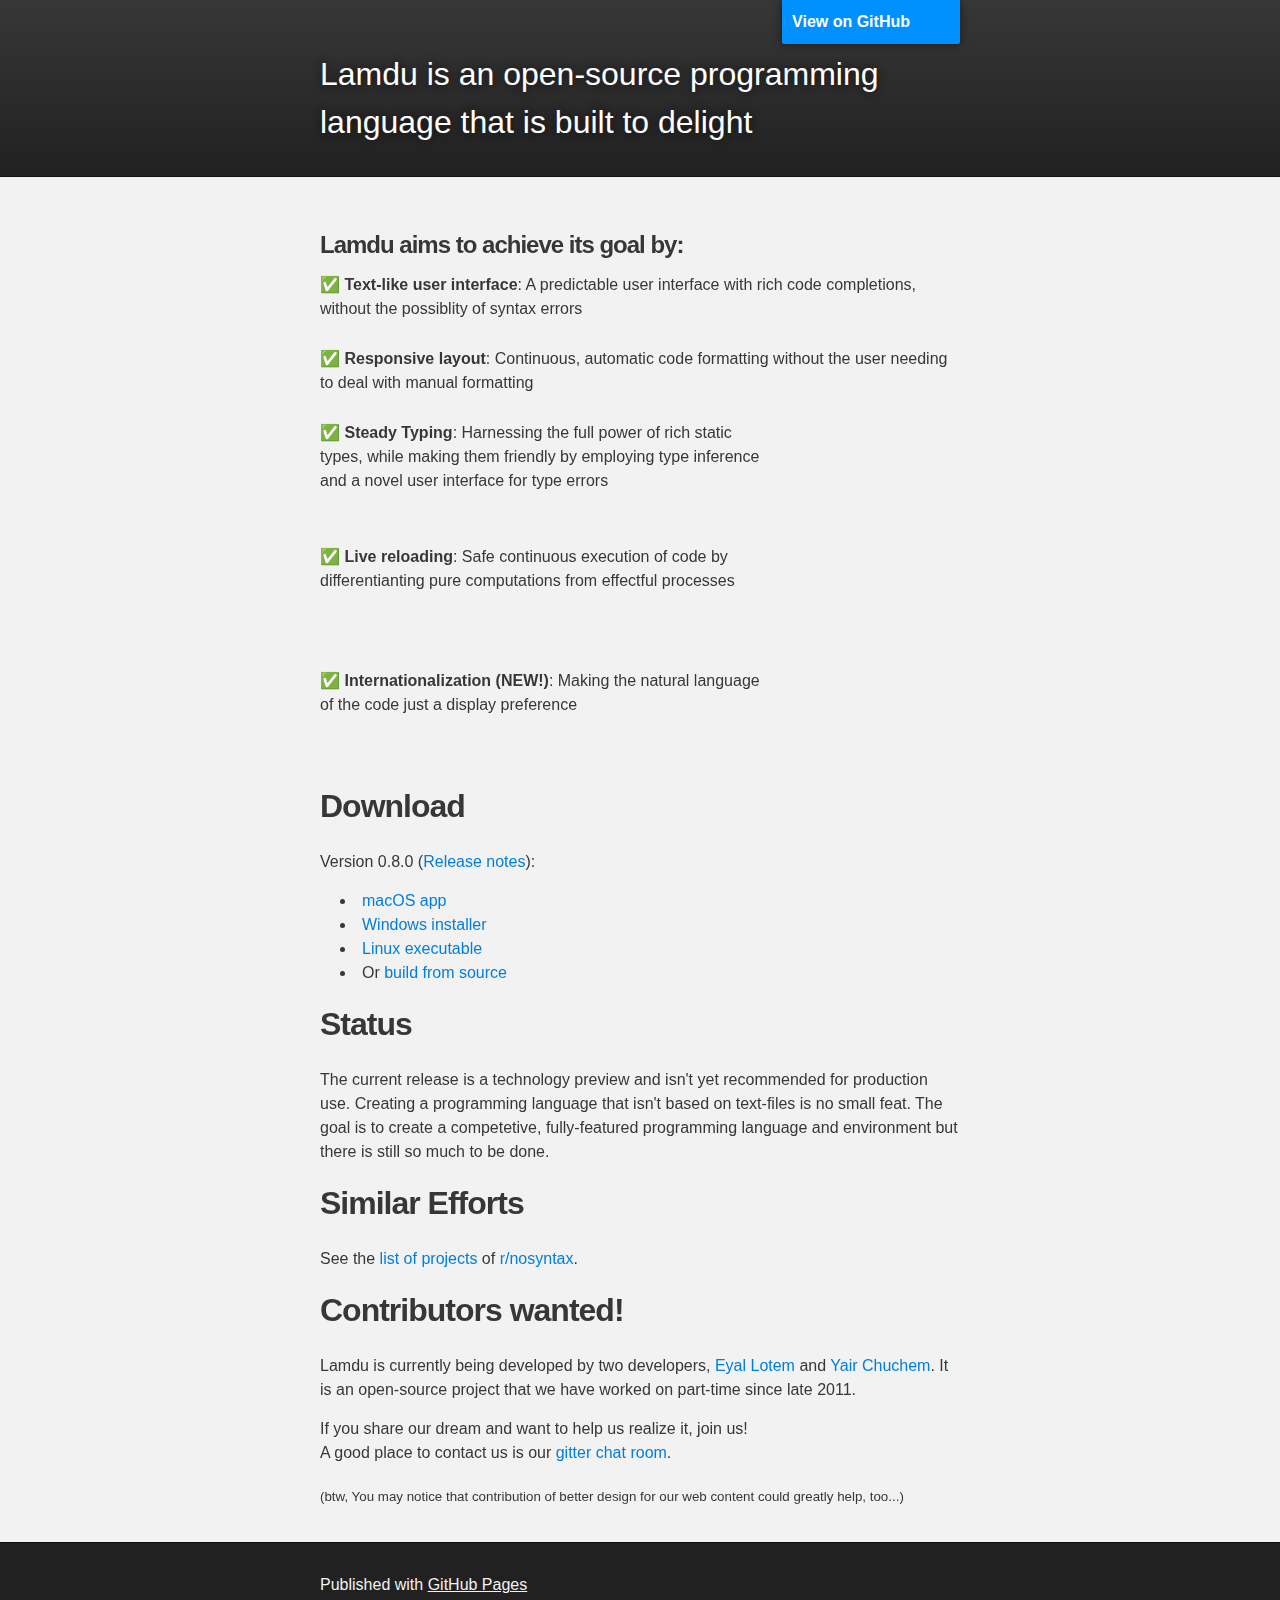
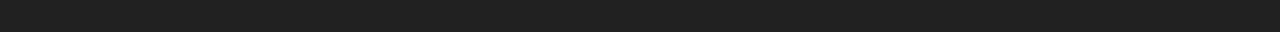
==== index.html @ 094e373c "Rabbit season!" ====
<!DOCTYPE html>
<html>

  <head>
    <meta charset='utf-8' />
    <meta http-equiv="X-UA-Compatible" content="chrome=1" />
    <meta name="description" content="Lamdu : Lamdu - towards the next generation IDE" />

    <link rel="stylesheet" type="text/css" media="screen" href="stylesheets/stylesheet.css">

    <title>Lamdu</title>
  </head>

  <body>

    <!-- HEADER -->
    <div id="header_wrap" class="outer">
      <header class="inner">
        <a id="forkme_banner" href="https://github.com/Peaker/lamdu">View on GitHub</a>

        <p id="project_title">Lamdu is an open-source programming language that is built to delight</p>
      </header>
    </div>

    <!-- MAIN CONTENT -->
    <div id="main_content_wrap" class="outer">
      <section id="main_content" class="inner">
        <h3>Lamdu aims to achieve its goal by:</h3>
        <p>
          ✅ <b>Text-like user interface</b>: A predictable user interface with rich code completions, without the possiblity of syntax errors
          <hr/>
        <p>
          ✅ <b>Responsive layout</b>: Continuous, automatic code formatting without the user needing to deal with manual formatting
          <hr/>
        <p>
          <iframe class="right-vid" width="176" height="99" src="https://www.youtube.com/embed/viF1bVTOO6k" frameborder="0" allow="accelerometer; clipboard-write; encrypted-media; gyroscope; picture-in-picture" allowfullscreen>
          </iframe>
          ✅ <b>Steady Typing</b>: Harnessing the full power of rich static types, while making them friendly by employing type inference and a novel user interface for type errors
          <hr/>
        <p>
          <iframe class="right-vid" width="176" height="99" src="https://www.youtube.com/embed/skhP6LcbRTs" frameborder="0" allow="accelerometer; clipboard-write; encrypted-media; gyroscope; picture-in-picture" allowfullscreen>
          </iframe>
          ✅ <b>Live reloading</b>: Safe continuous execution of code by differentianting pure computations from effectful processes
          <hr/>
        <p>
          <iframe class="right-vid" width="176" height="99" src="https://www.youtube.com/embed/xfF-ZL3xvxw" frameborder="0" allow="accelerometer; clipboard-write; encrypted-media; gyroscope; picture-in-picture" allowfullscreen>
          </iframe>
          ✅ <b>Internationalization (NEW!)</b>: Making the natural language of the code just a display preference

        <h2>Download</h2>

        <p>Version 0.8.0 (<a href="release-notes#v0.8.0">Release notes</a>):</p>
        <ul>
          <li>
            <a href="https://github.com/lamdu/lamdu/releases/download/v0.8.0/lamdu-0.8.0-macOS.zip">
              macOS app
            </a>
          </li>
          <li>
            <a href="https://github.com/lamdu/lamdu/releases/download/v0.8.0/lamdu-0.8.0-win-setup.exe">
              Windows installer
            </a>
          </li>
          <li>
            <a href="https://github.com/lamdu/lamdu/releases/download/v0.8.0/lamdu-0.8.0-linux.tgz">
              Linux executable
            </a>
          </li>
          <li>
            Or <a href="https://github.com/lamdu/lamdu/blob/master/doc/Build.md">build from source</a>
          </li>
        </ul>

        <h2>Status</h2>
        <p>
          The current release is a technology preview and isn't yet recommended for production use.
          Creating a programming language that isn't based on text-files is no small feat.
          The goal is to create a competetive, fully-featured programming language and environment but there is still so much to be done.
        </p>

        <h2><a name="similar-efforts" class="anchor" href="#similar-efforts"><span class="octicon octicon-link"></span></a>Similar Efforts</h2>
        <p>See the <a href="https://www.reddit.com/r/nosyntax/wiki/projects">list of projects</a> of <a href="https://www.reddit.com/r/nosyntax/">r/nosyntax</a>.</p>

        <h2>Contributors wanted!</h2>
        <p>
          Lamdu is currently being developed by two developers, <a href="https://github.com/Peaker">Eyal Lotem</a> and <a href="https://github.com/yairchu">Yair Chuchem</a>.
          It is an open-source project that we have worked on part-time since late 2011.
        <p>
          If you share our dream and want to help us realize it, join us!<br>
          A good place to contact us is our <a href="https://gitter.im/lamdu/lamdu">gitter chat room</a>.
        <p><sub>
          (btw, You may notice that contribution of better design for our web content could greatly help, too...)
    </div>

    <!-- FOOTER  -->
    <div id="footer_wrap" class="outer">
      <footer class="inner">
        <p>Published with <a href="http://pages.github.com">GitHub Pages</a></p>
      </footer>
    </div>

    <script type="text/javascript">
      var gaJsHost = (("https:" == document.location.protocol) ? "https://ssl." : "http://www.");
      document.write(unescape("%3Cscript src='" + gaJsHost + "google-analytics.com/ga.js' type='text/javascript'%3E%3C/script%3E"));
    </script>
    <script type="text/javascript">
      try {
      var pageTracker = _gat._getTracker("Lamdu");
      pageTracker._trackPageview();
      } catch(err) {}
    </script>


  </body>
</html>
---- stylesheets/stylesheet.css ----
/*******************************************************************************
Slate Theme for GitHub Pages
by Jason Costello, @jsncostello
*******************************************************************************/

@import url(pygment_trac.css);

/*******************************************************************************
MeyerWeb Reset
*******************************************************************************/

html, body, div, span, applet, object, iframe,
h1, h2, h3, h4, h5, h6, p, blockquote, pre,
a, abbr, acronym, address, big, cite, code,
del, dfn, em, img, ins, kbd, q, s, samp,
small, strike, strong, sup, tt, var,
u, i, center,
dl, dt, dd, ol, ul, li,
fieldset, form, label, legend,
table, caption, tbody, tfoot, thead, tr, th, td,
article, aside, canvas, details, embed,
figure, figcaption, footer, header, hgroup,
menu, nav, output, ruby, section, summary,
time, mark, audio, video {
  margin: 0;
  padding: 0;
  border: 0;
  font: inherit;
  vertical-align: baseline;
}

.right-vid {
  clear: both;
  float: right;
  margin-left: 7px;
  margin-top: 7px;
  margin-bottom: 7px;
}

/* HTML5 display-role reset for older browsers */
article, aside, details, figcaption, figure,
footer, header, hgroup, menu, nav, section {
  display: block;
}

ol, ul {
  list-style: none;
}

blockquote, q {
}

table {
  border-collapse: collapse;
  border-spacing: 0;
}

/*******************************************************************************
Theme Styles
*******************************************************************************/

body {
  box-sizing: border-box;
  color:#373737;
  background: #212121;
  font-size: 16px;
  font-family: 'Myriad Pro', Calibri, Helvetica, Arial, sans-serif;
  line-height: 1.5;
  -webkit-font-smoothing: antialiased;
}

h1, h2, h3, h4, h5, h6 {
  margin: 10px 0;
  font-weight: 700;
  font-family: 'Lucida Grande', 'Calibri', Helvetica, Arial, sans-serif;
  letter-spacing: -1px;
  clear: both;
}

hr {
  clear: both;
}

h1 {
  font-size: 36px;
  font-weight: 700;
}

h2 {
  padding-bottom: 10px;
  font-size: 32px;
  background: url('../images/bg_hr.png') repeat-x bottom;
}

h3 {
  font-size: 24px;
}

h4 {
  font-size: 21px;
}

h5 {
  font-size: 18px;
}

h6 {
  font-size: 16px;
}

p {
  margin: 10px 0 15px 0;
}

footer p {
  color: #f2f2f2;
}

a {
  text-decoration: none;
  color: #007edf;
  text-shadow: none;

  transition: color 0.5s ease;
  transition: text-shadow 0.5s ease;
  -webkit-transition: color 0.5s ease;
  -webkit-transition: text-shadow 0.5s ease;
  -moz-transition: color 0.5s ease;
  -moz-transition: text-shadow 0.5s ease;
  -o-transition: color 0.5s ease;
  -o-transition: text-shadow 0.5s ease;
  -ms-transition: color 0.5s ease;
  -ms-transition: text-shadow 0.5s ease;
}

a:hover, a:focus {text-decoration: underline;}

footer a {
  color: #F2F2F2;
  text-decoration: underline;
}

em {
  font-style: italic;
}

strong {
  font-weight: bold;
}

img {
  position: relative;
  margin: 0 auto;
  max-width: 739px;
  padding: 5px;
  margin: 10px 0 10px 0;
  border: 1px solid #ebebeb;

  box-shadow: 0 0 5px #ebebeb;
  -webkit-box-shadow: 0 0 5px #ebebeb;
  -moz-box-shadow: 0 0 5px #ebebeb;
  -o-box-shadow: 0 0 5px #ebebeb;
  -ms-box-shadow: 0 0 5px #ebebeb;
}

pre, code {
  width: 100%;
  color: #222;
  background-color: #fff;

  font-family: Monaco, "Bitstream Vera Sans Mono", "Lucida Console", Terminal, monospace;
  font-size: 14px;

  border-radius: 2px;
  -moz-border-radius: 2px;
  -webkit-border-radius: 2px;



}

pre {
  width: 100%;
  padding: 10px;
  box-shadow: 0 0 10px rgba(0,0,0,.1);
  overflow: auto;
}

code {
  padding: 3px;
  margin: 0 3px;
  box-shadow: 0 0 10px rgba(0,0,0,.1);
}

pre code {
  display: block;
  box-shadow: none;
}

blockquote {
  color: #666;
  margin-bottom: 20px;
  padding: 0 0 0 20px;
  border-left: 3px solid #bbb;
}

ul, ol, dl {
  margin-bottom: 15px
}

ul li {
  list-style: inside;
  padding-left: 20px;
}

ol li {
  list-style: decimal inside;
  padding-left: 20px;
}

dl dt {
  font-weight: bold;
}

dl dd {
  padding-left: 20px;
  font-style: italic;
}

dl p {
  padding-left: 20px;
  font-style: italic;
}

hr {
  height: 1px;
  margin-bottom: 5px;
  border: none;
  background: url('../images/bg_hr.png') repeat-x center;
}

table {
  border: 1px solid #373737;
  margin-bottom: 20px;
  text-align: left;
 }

th {
  font-family: 'Lucida Grande', 'Helvetica Neue', Helvetica, Arial, sans-serif;
  padding: 10px;
  background: #373737;
  color: #fff;
 }

td {
  padding: 10px;
  border: 1px solid #373737;
 }

form {
  background: #f2f2f2;
  padding: 20px;
}

/*******************************************************************************
Full-Width Styles
*******************************************************************************/

.outer {
  width: 100%;
}

.inner {
  position: relative;
  max-width: 640px;
  padding: 20px 10px;
  margin: 0 auto;
}

#forkme_banner {
  display: block;
  position: absolute;
  top:0;
  right: 10px;
  z-index: 10;
  padding: 10px 50px 10px 10px;
  color: #fff;
  background: url('../images/blacktocat.png') #0090ff no-repeat 95% 50%;
  font-weight: 700;
  box-shadow: 0 0 10px rgba(0,0,0,.5);
  border-bottom-left-radius: 2px;
  border-bottom-right-radius: 2px;
}

#header_wrap {
  background: #212121;
  background: -moz-linear-gradient(top, #373737, #212121);
  background: -webkit-linear-gradient(top, #373737, #212121);
  background: -ms-linear-gradient(top, #373737, #212121);
  background: -o-linear-gradient(top, #373737, #212121);
  background: linear-gradient(top, #373737, #212121);
  color: #fff;
}

#header_wrap .inner {
  padding: 50px 10px 30px 10px;
}

#project_title {
  margin: 0;
  font-size: 32px;
  font-weight: 350;
  text-shadow: #111 0px 0px 10px;
}

#project_tagline {
  font-size: 24px;
  font-weight: 300;
  background: none;
  text-shadow: #111 0px 0px 10px;
}

#downloads {
  position: absolute;
  width: 210px;
  z-index: 10;
  bottom: -40px;
  right: 0;
  height: 70px;
  background: url('../images/icon_download.png') no-repeat 0% 90%;
}

#main_content_wrap {
  background: #f2f2f2;
  border-top: 1px solid #111;
  border-bottom: 1px solid #111;
}

#main_content {
  padding-top: 40px;
}

#footer_wrap {
  background: #212121;
}



/*******************************************************************************
Small Device Styles
*******************************************************************************/

@media screen and (max-width: 480px) {
  body {
    font-size:14px;
  }

  #downloads {
    display: none;
  }

  .inner {
    min-width: 320px;
    max-width: 480px;
  }

  #project_title {
  font-size: 32px;
  }

  h1 {
    font-size: 28px;
  }

  h2 {
    font-size: 24px;
  }

  h3 {
    font-size: 21px;
  }

  h4 {
    font-size: 18px;
  }

  h5 {
    font-size: 14px;
  }

  h6 {
    font-size: 12px;
  }

  code, pre {
    min-width: 320px;
    max-width: 480px;
    font-size: 11px;
  }

}
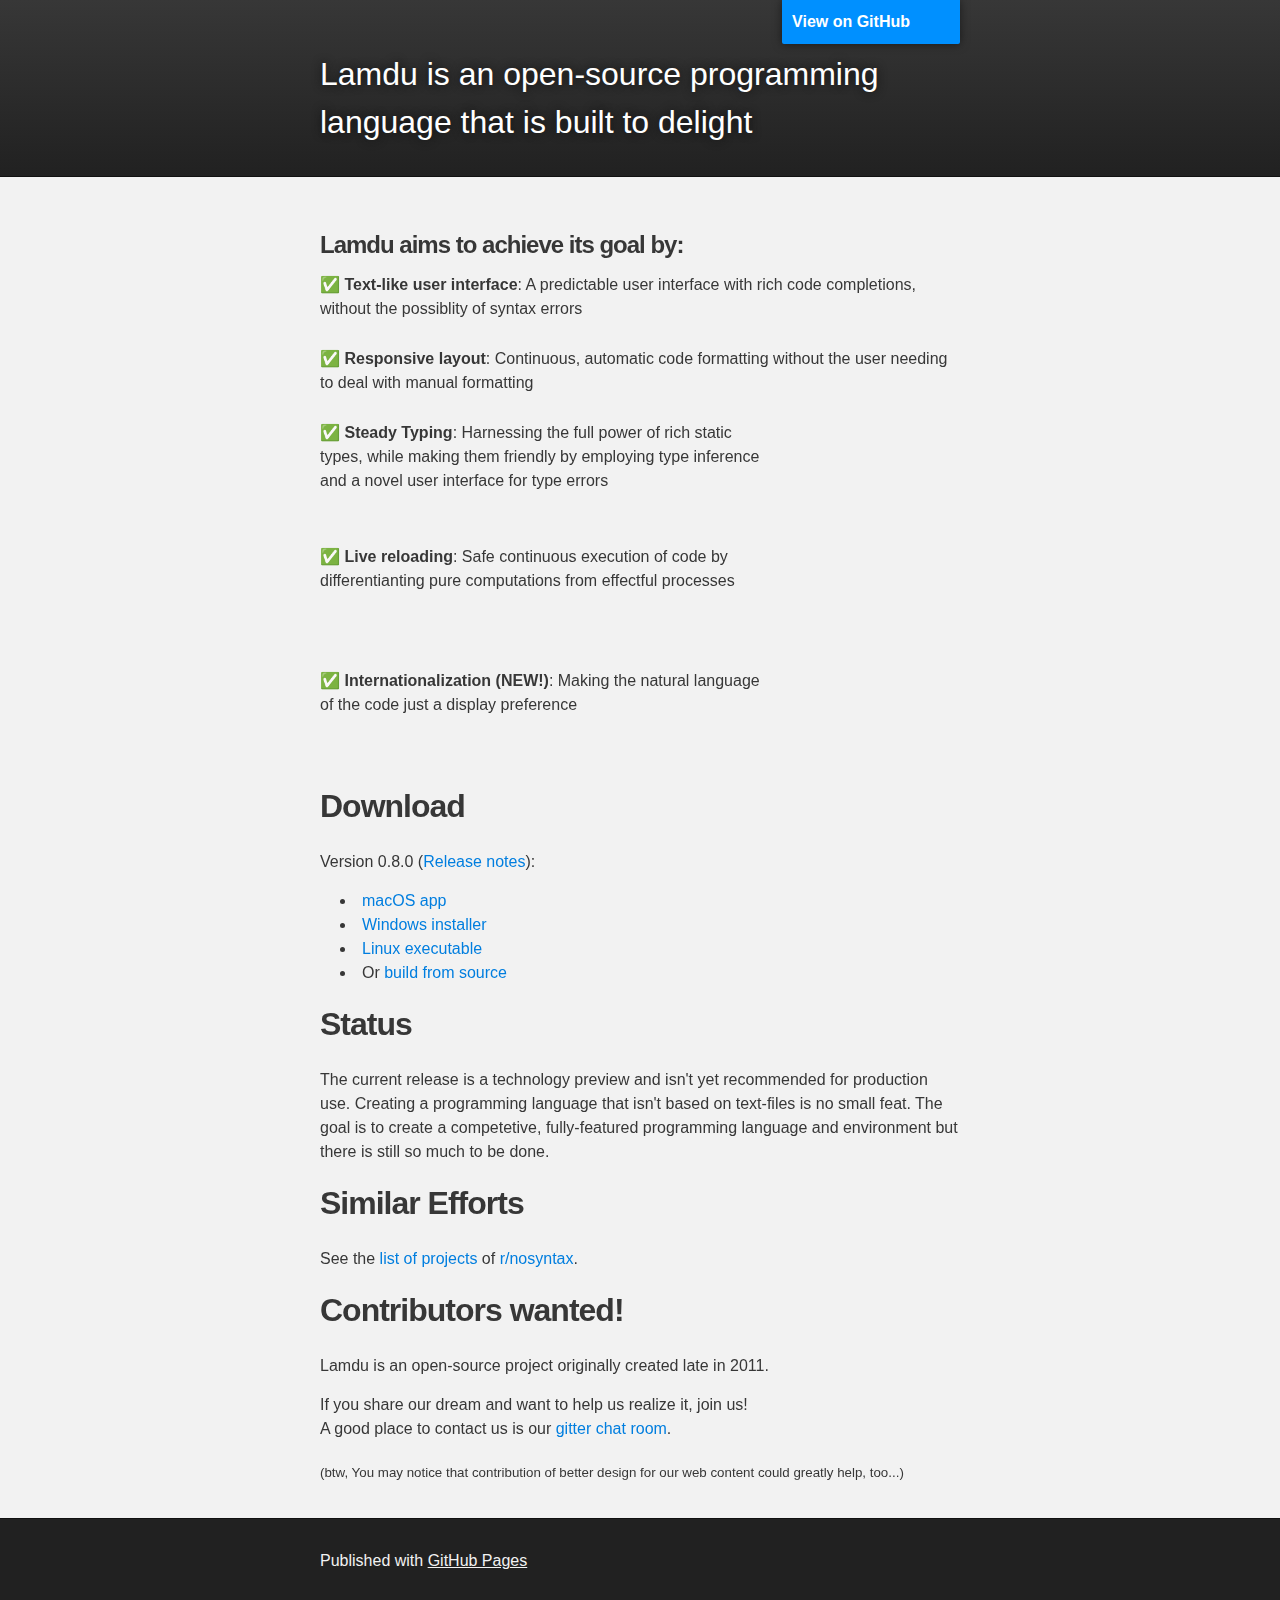
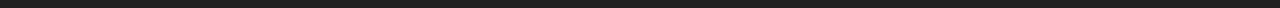
==== commit dd8f6c48: "Narrow explanation about developers" ====
--- a/index.html
+++ b/index.html
@@ -83,8 +83,7 @@
 
         <h2>Contributors wanted!</h2>
         <p>
-          Lamdu is currently being developed by two developers, <a href="https://github.com/Peaker">Eyal Lotem</a> and <a href="https://github.com/yairchu">Yair Chuchem</a>.
-          It is an open-source project that we have worked on part-time since late 2011.
+          Lamdu is an open-source project originally created late in 2011.
         <p>
           If you share our dream and want to help us realize it, join us!<br>
           A good place to contact us is our <a href="https://gitter.im/lamdu/lamdu">gitter chat room</a>.
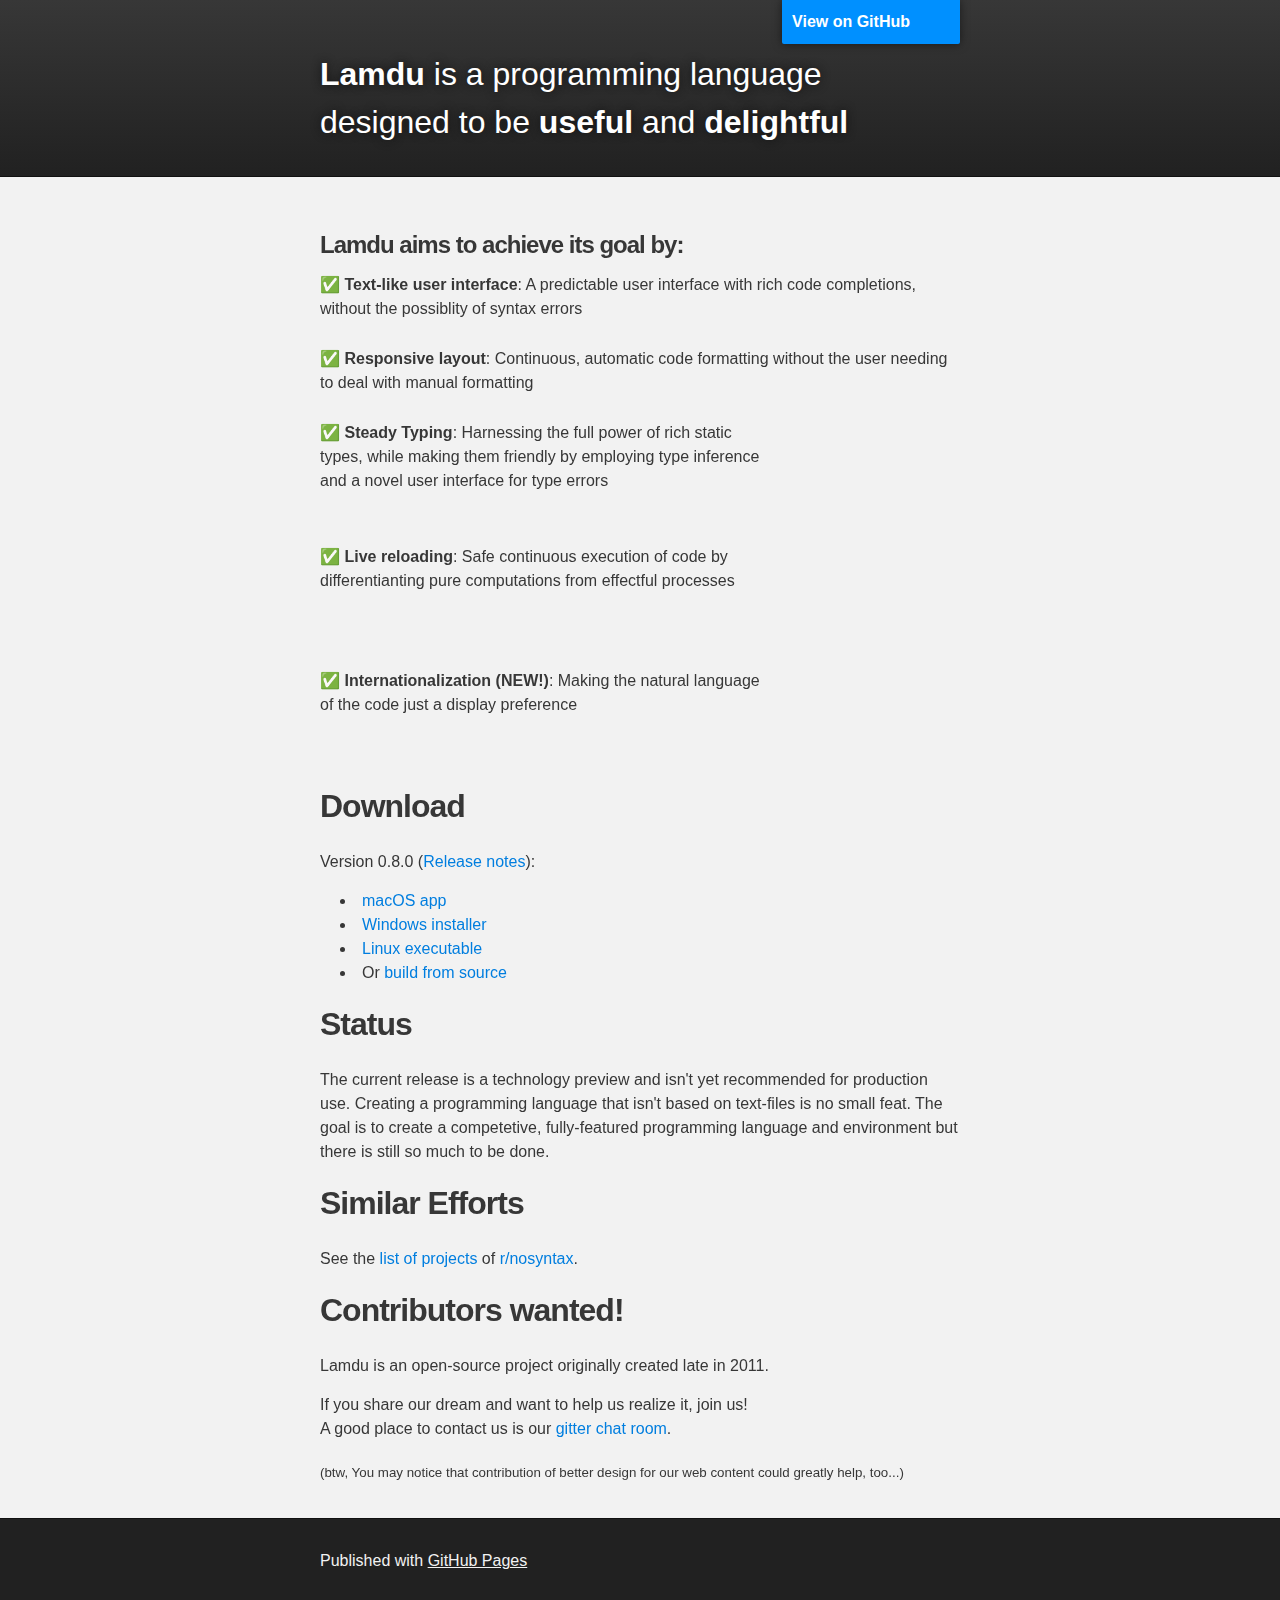
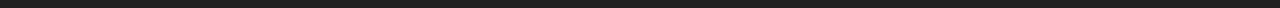
==== commit 6f4d59b0: "Alternative title" ====
--- a/index.html
+++ b/index.html
@@ -18,7 +18,7 @@
       <header class="inner">
         <a id="forkme_banner" href="https://github.com/Peaker/lamdu">View on GitHub</a>
 
-        <p id="project_title">Lamdu is an open-source programming language that is built to delight</p>
+        <p id="project_title"><b>Lamdu</b> is a programming language designed to be <b>useful</b> and <b>delightful</b></p>
       </header>
     </div>
 
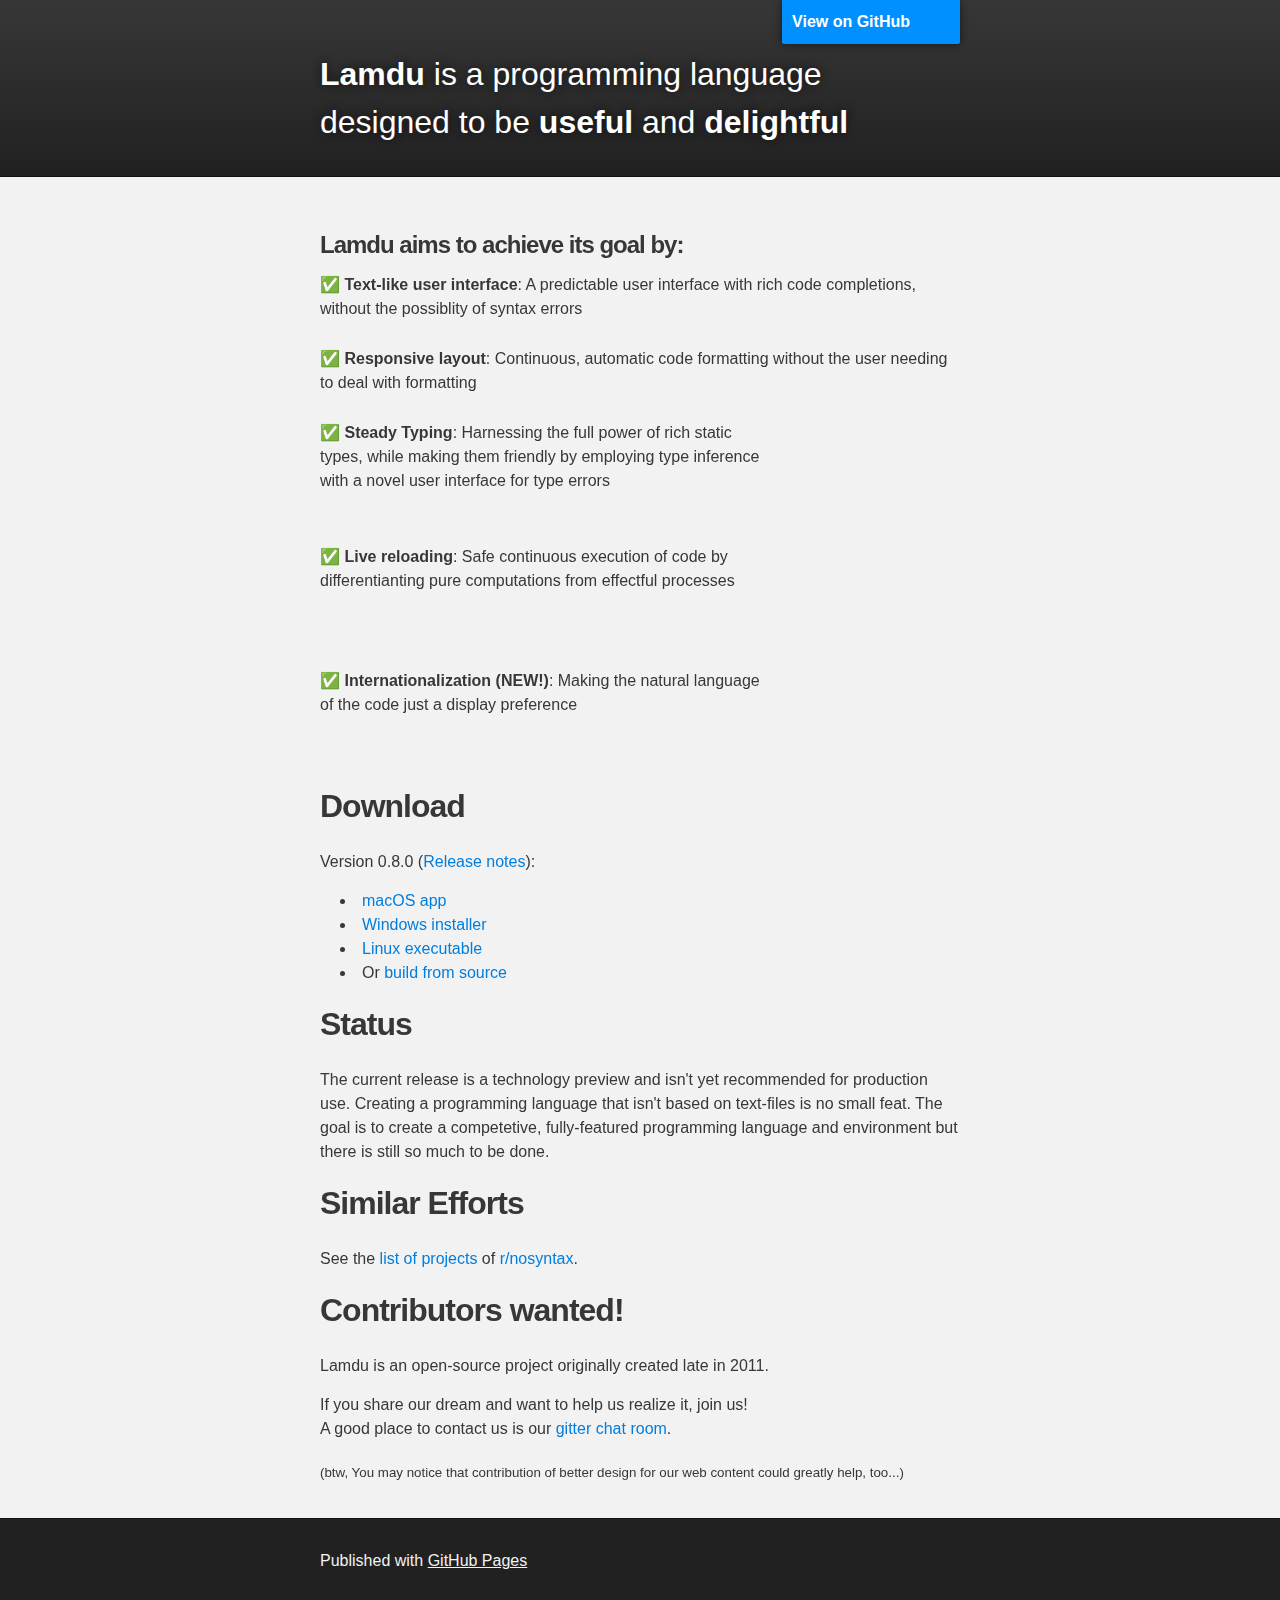
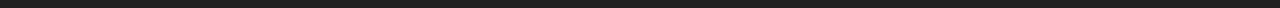
==== commit b251d3d8: "Minor wording changes" ====
--- a/index.html
+++ b/index.html
@@ -30,12 +30,12 @@
           ✅ <b>Text-like user interface</b>: A predictable user interface with rich code completions, without the possiblity of syntax errors
           <hr/>
         <p>
-          ✅ <b>Responsive layout</b>: Continuous, automatic code formatting without the user needing to deal with manual formatting
+          ✅ <b>Responsive layout</b>: Continuous, automatic code formatting without the user needing to deal with formatting
           <hr/>
         <p>
           <iframe class="right-vid" width="176" height="99" src="https://www.youtube.com/embed/viF1bVTOO6k" frameborder="0" allow="accelerometer; clipboard-write; encrypted-media; gyroscope; picture-in-picture" allowfullscreen>
           </iframe>
-          ✅ <b>Steady Typing</b>: Harnessing the full power of rich static types, while making them friendly by employing type inference and a novel user interface for type errors
+          ✅ <b>Steady Typing</b>: Harnessing the full power of rich static types, while making them friendly by employing type inference with a novel user interface for type errors
           <hr/>
         <p>
           <iframe class="right-vid" width="176" height="99" src="https://www.youtube.com/embed/skhP6LcbRTs" frameborder="0" allow="accelerometer; clipboard-write; encrypted-media; gyroscope; picture-in-picture" allowfullscreen>
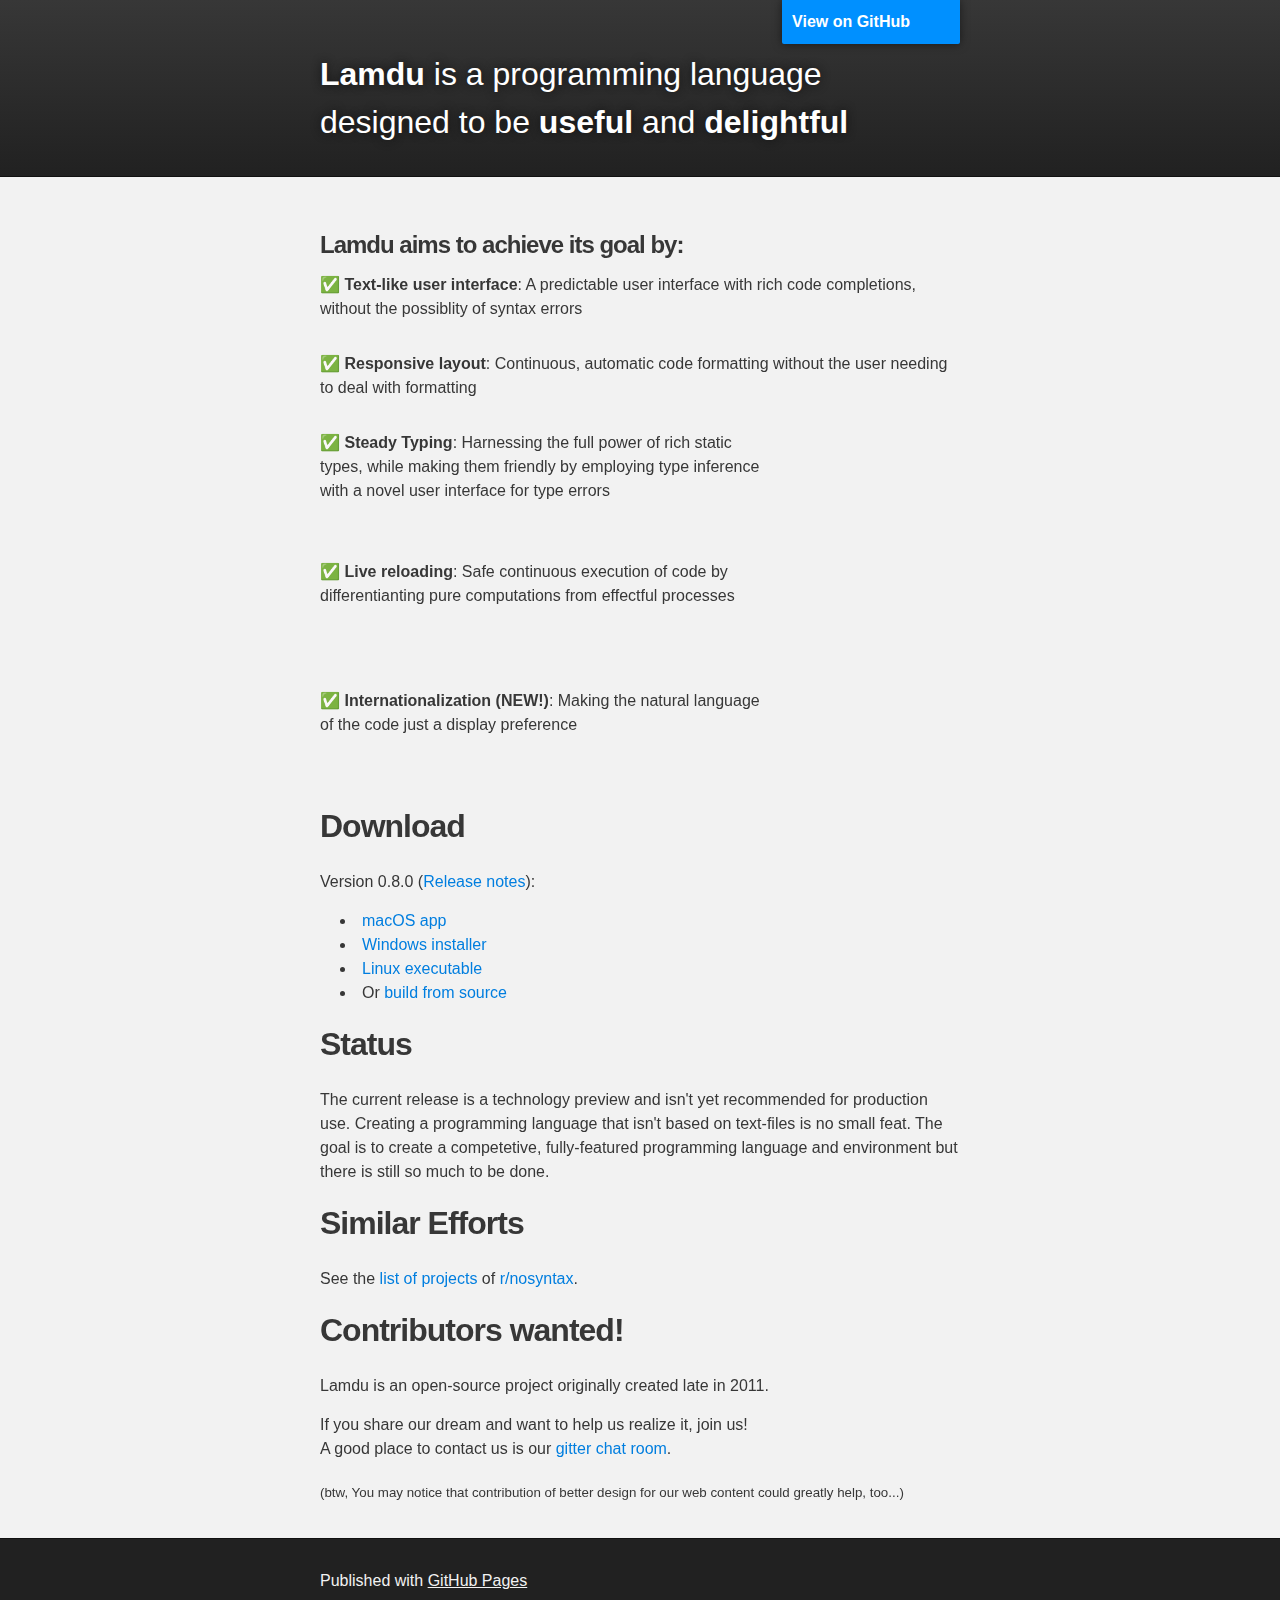
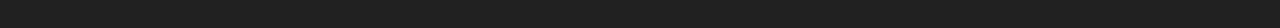
==== commit a1758dfa: "Oops fix download links" ====
--- a/index.html
+++ b/index.html
@@ -29,40 +29,44 @@
         <p>
           ✅ <b>Text-like user interface</b>: A predictable user interface with rich code completions, without the possiblity of syntax errors
           <hr/>
+        </p>
         <p>
           ✅ <b>Responsive layout</b>: Continuous, automatic code formatting without the user needing to deal with formatting
           <hr/>
+        </p>
         <p>
           <iframe class="right-vid" width="176" height="99" src="https://www.youtube.com/embed/viF1bVTOO6k" frameborder="0" allow="accelerometer; clipboard-write; encrypted-media; gyroscope; picture-in-picture" allowfullscreen>
           </iframe>
           ✅ <b>Steady Typing</b>: Harnessing the full power of rich static types, while making them friendly by employing type inference with a novel user interface for type errors
           <hr/>
+        </p>
         <p>
           <iframe class="right-vid" width="176" height="99" src="https://www.youtube.com/embed/skhP6LcbRTs" frameborder="0" allow="accelerometer; clipboard-write; encrypted-media; gyroscope; picture-in-picture" allowfullscreen>
           </iframe>
           ✅ <b>Live reloading</b>: Safe continuous execution of code by differentianting pure computations from effectful processes
           <hr/>
+        </p>
         <p>
-          <iframe class="right-vid" width="176" height="99" src="https://www.youtube.com/embed/xfF-ZL3xvxw" frameborder="0" allow="accelerometer; clipboard-write; encrypted-media; gyroscope; picture-in-picture" allowfullscreen>
+          <iframe class="right-vid" width="176" height="99" src="https://www.youtube.com/embed/2yGHk9XXOBE" frameborder="0" allow="accelerometer; clipboard-write; encrypted-media; gyroscope; picture-in-picture" allowfullscreen>
           </iframe>
           ✅ <b>Internationalization (NEW!)</b>: Making the natural language of the code just a display preference
-
+        </p>
         <h2>Download</h2>
 
         <p>Version 0.8.0 (<a href="release-notes#v0.8.0">Release notes</a>):</p>
         <ul>
           <li>
-            <a href="https://github.com/lamdu/lamdu/releases/download/v0.8.0/lamdu-0.8.0-macOS.zip">
+            <a href="https://github.com/lamdu/lamdu/releases/download/v0.8.0/lamdu-0.8-macos.zip">
               macOS app
             </a>
           </li>
           <li>
-            <a href="https://github.com/lamdu/lamdu/releases/download/v0.8.0/lamdu-0.8.0-win-setup.exe">
+            <a href="https://github.com/lamdu/lamdu/releases/download/v0.8.0/lamdu-0.8-win-setup.exe">
               Windows installer
             </a>
           </li>
           <li>
-            <a href="https://github.com/lamdu/lamdu/releases/download/v0.8.0/lamdu-0.8.0-linux.tgz">
+            <a href="https://github.com/lamdu/lamdu/releases/download/v0.8.0/lamdu-0.8-linux.tgz">
               Linux executable
             </a>
           </li>
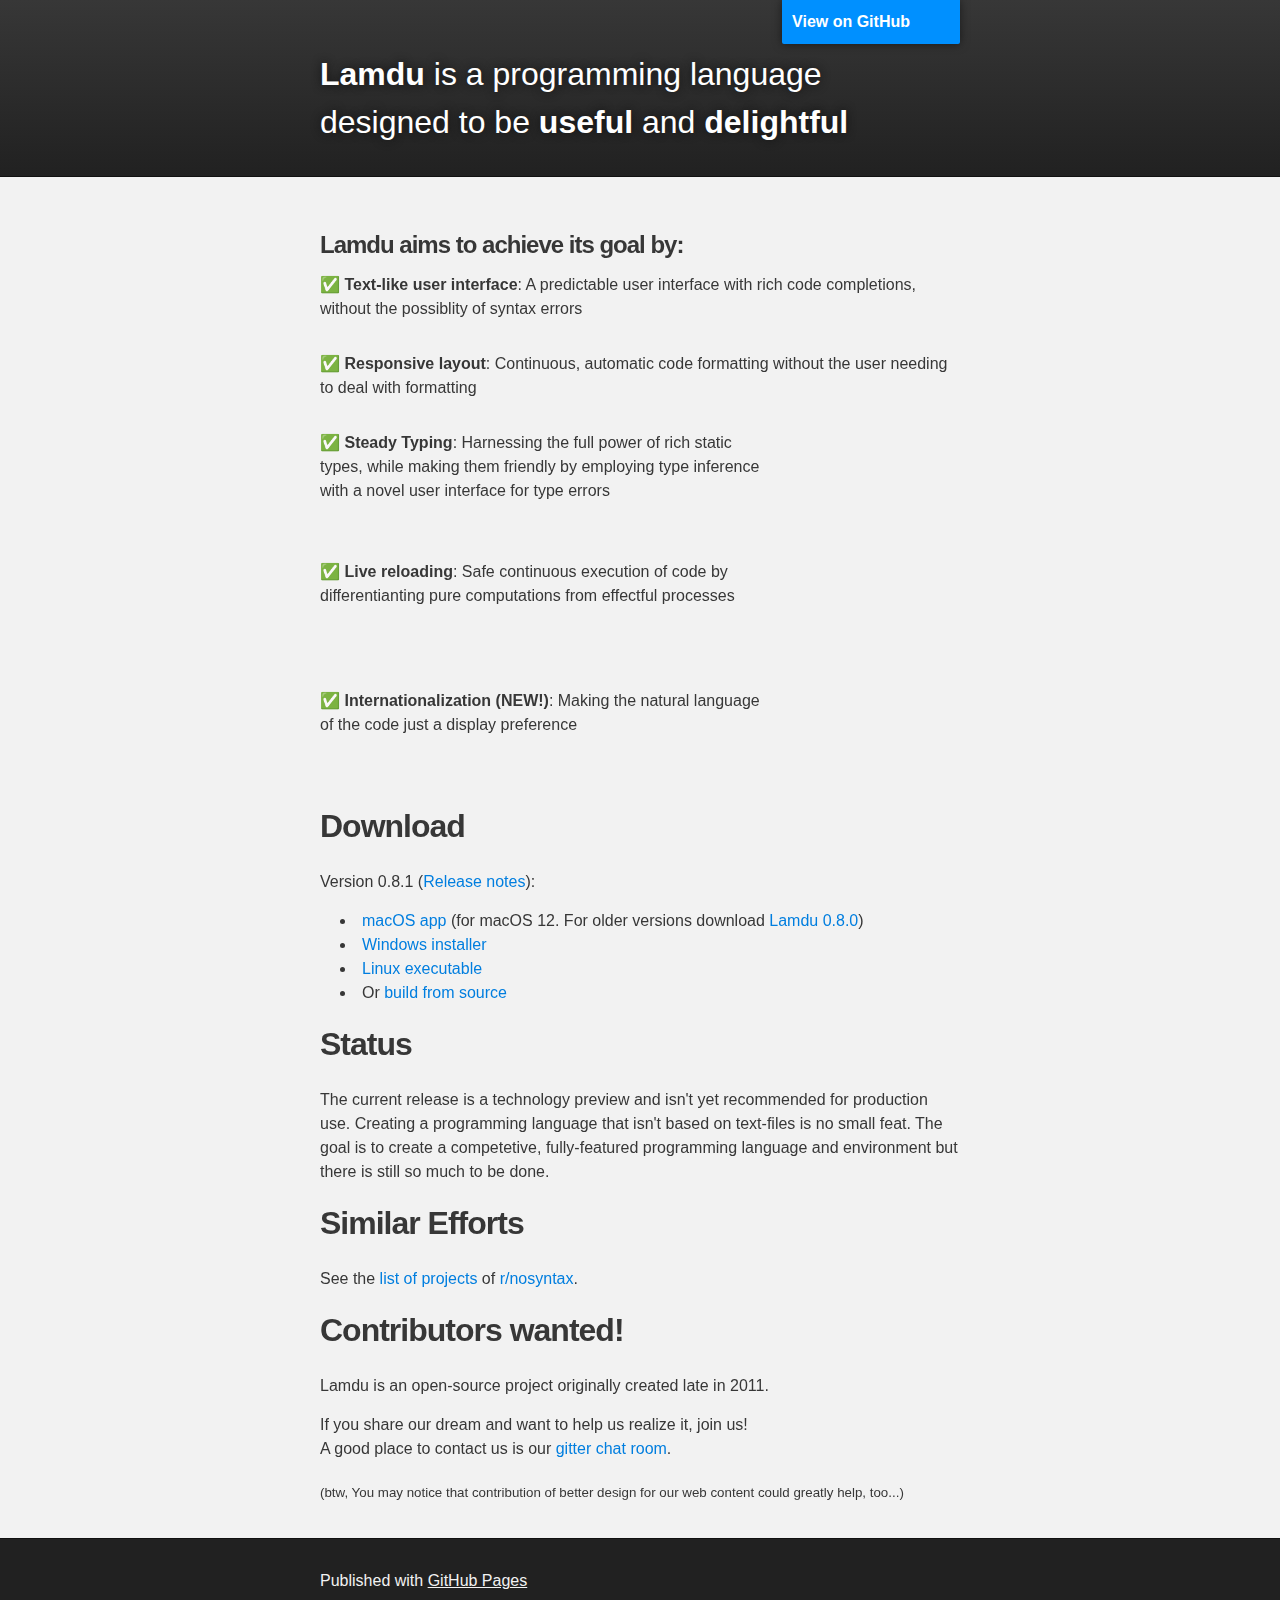
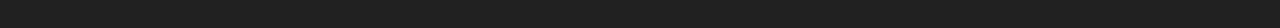
==== commit c92eeaf3: "Release version 0.8.1" ====
--- a/index.html
+++ b/index.html
@@ -53,20 +53,20 @@
         </p>
         <h2>Download</h2>
 
-        <p>Version 0.8.0 (<a href="release-notes#v0.8.0">Release notes</a>):</p>
+        <p>Version 0.8.1 (<a href="release-notes#v0.8.1">Release notes</a>):</p>
         <ul>
           <li>
-            <a href="https://github.com/lamdu/lamdu/releases/download/v0.8.0/lamdu-0.8-macos.zip">
+            <a href="https://github.com/lamdu/lamdu/releases/download/v0.8.1/lamdu-0.8.1-macos.zip">
               macOS app
-            </a>
+            </a> (for macOS 12. For older versions download <a href="https://github.com/lamdu/lamdu/releases/download/v0.8.0/lamdu-0.8-macos.zip">Lamdu 0.8.0</a>)
           </li>
           <li>
-            <a href="https://github.com/lamdu/lamdu/releases/download/v0.8.0/lamdu-0.8-win-setup.exe">
+            <a href="https://github.com/lamdu/lamdu/releases/download/v0.8.1/lamdu-0.8.1-win-setup.exe">
               Windows installer
             </a>
           </li>
           <li>
-            <a href="https://github.com/lamdu/lamdu/releases/download/v0.8.0/lamdu-0.8-linux.tgz">
+            <a href="https://github.com/lamdu/lamdu/releases/download/v0.8.1/lamdu-0.8.1-linux.tgz">
               Linux executable
             </a>
           </li>
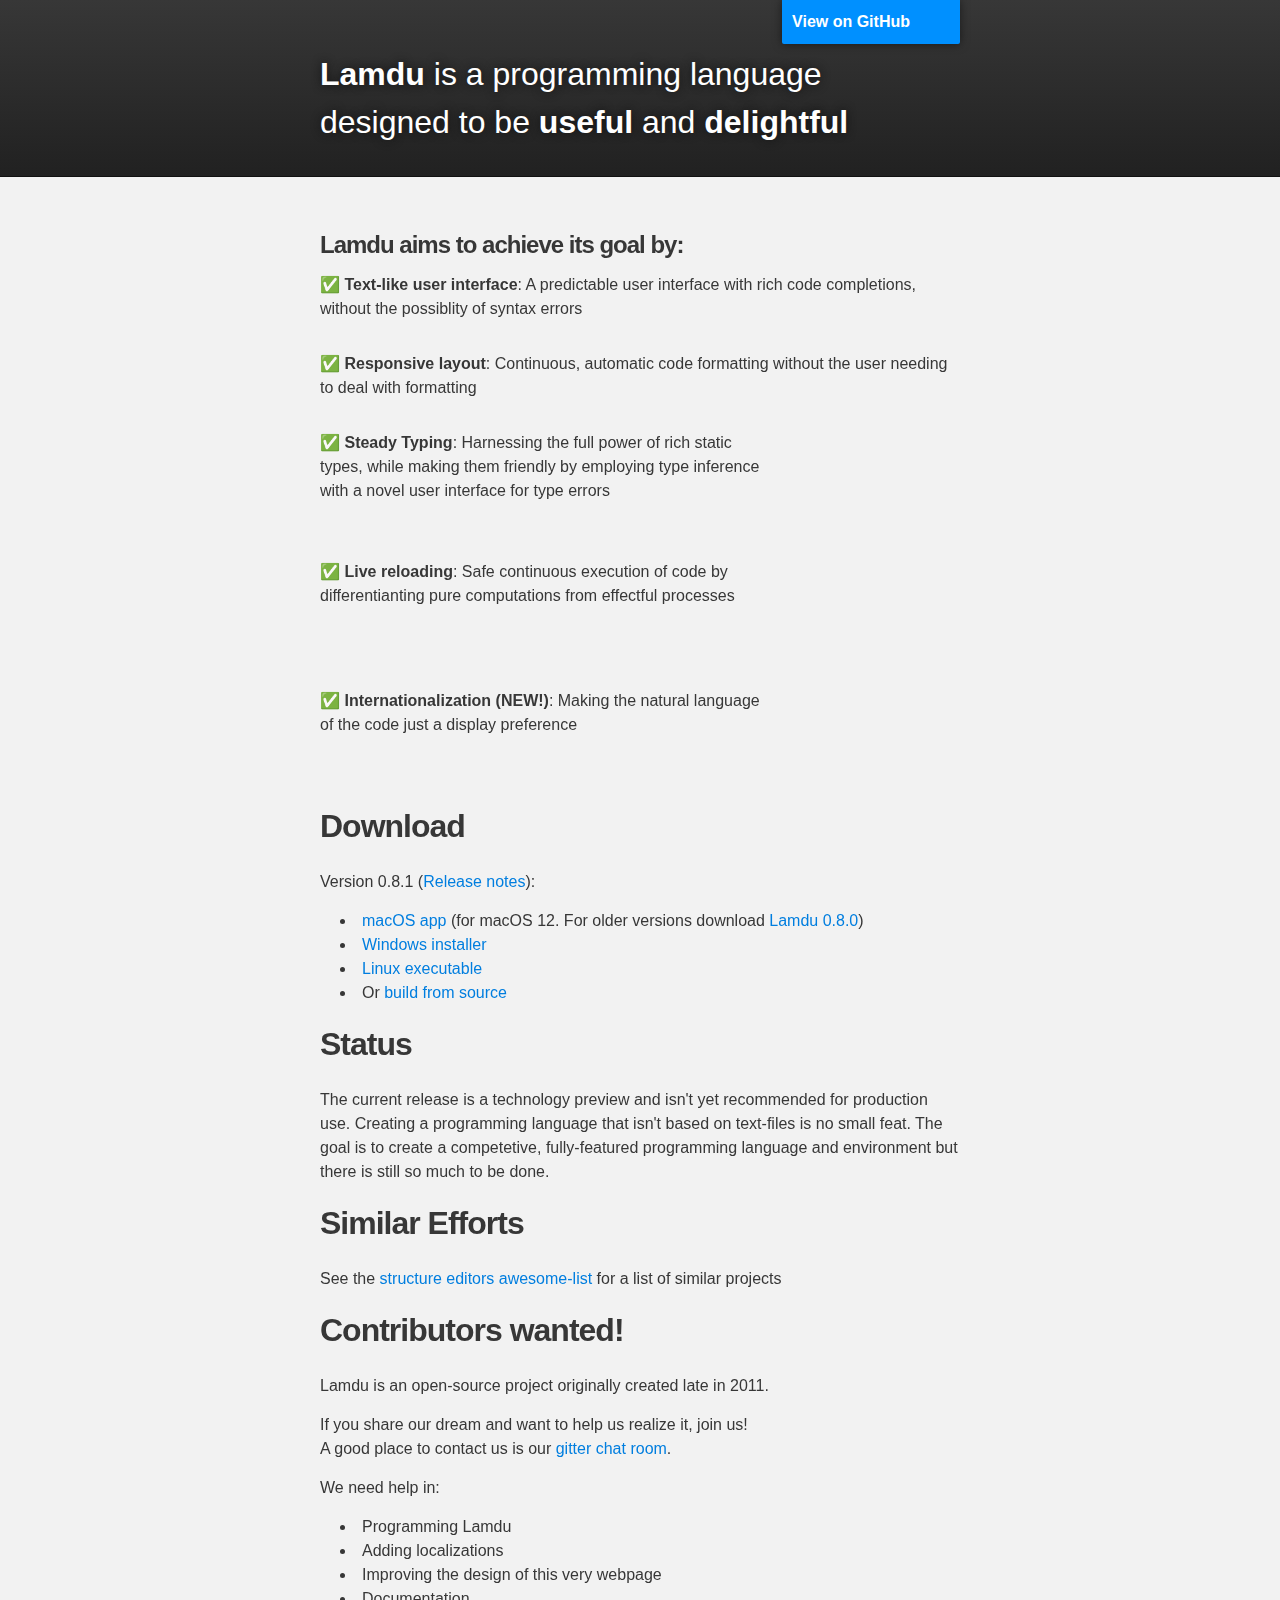
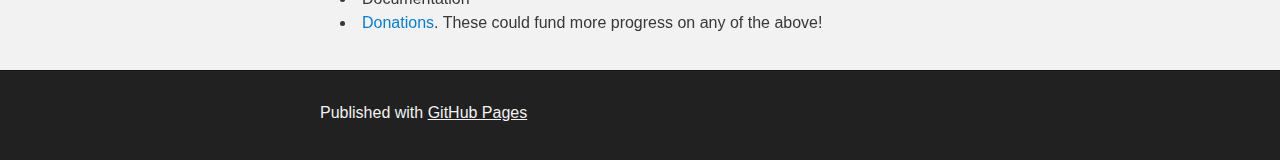
==== commit 0147de92: "Content updates" ====
--- a/index.html
+++ b/index.html
@@ -83,7 +83,7 @@
         </p>
 
         <h2><a name="similar-efforts" class="anchor" href="#similar-efforts"><span class="octicon octicon-link"></span></a>Similar Efforts</h2>
-        <p>See the <a href="https://www.reddit.com/r/nosyntax/wiki/projects">list of projects</a> of <a href="https://www.reddit.com/r/nosyntax/">r/nosyntax</a>.</p>
+        <p>See the <a href="https://github.com/yairchu/awesome-structure-editors/blob/main/README.md">structure editors awesome-list</a> for a list of similar projects
 
         <h2>Contributors wanted!</h2>
         <p>
@@ -91,8 +91,15 @@
         <p>
           If you share our dream and want to help us realize it, join us!<br>
           A good place to contact us is our <a href="https://gitter.im/lamdu/lamdu">gitter chat room</a>.
-        <p><sub>
-          (btw, You may notice that contribution of better design for our web content could greatly help, too...)
+        <p>
+          We need help in:
+          <ul>
+            <li> Programming Lamdu </li>
+            <li> Adding localizations </li>
+            <li> Improving the design of this very webpage </li>
+            <li> Documentation </li>
+            <li> <a href="https://github.com/sponsors/lamdu">Donations</a>. These could fund more progress on any of the above! </li>
+          </ul>
     </div>
 
     <!-- FOOTER  -->
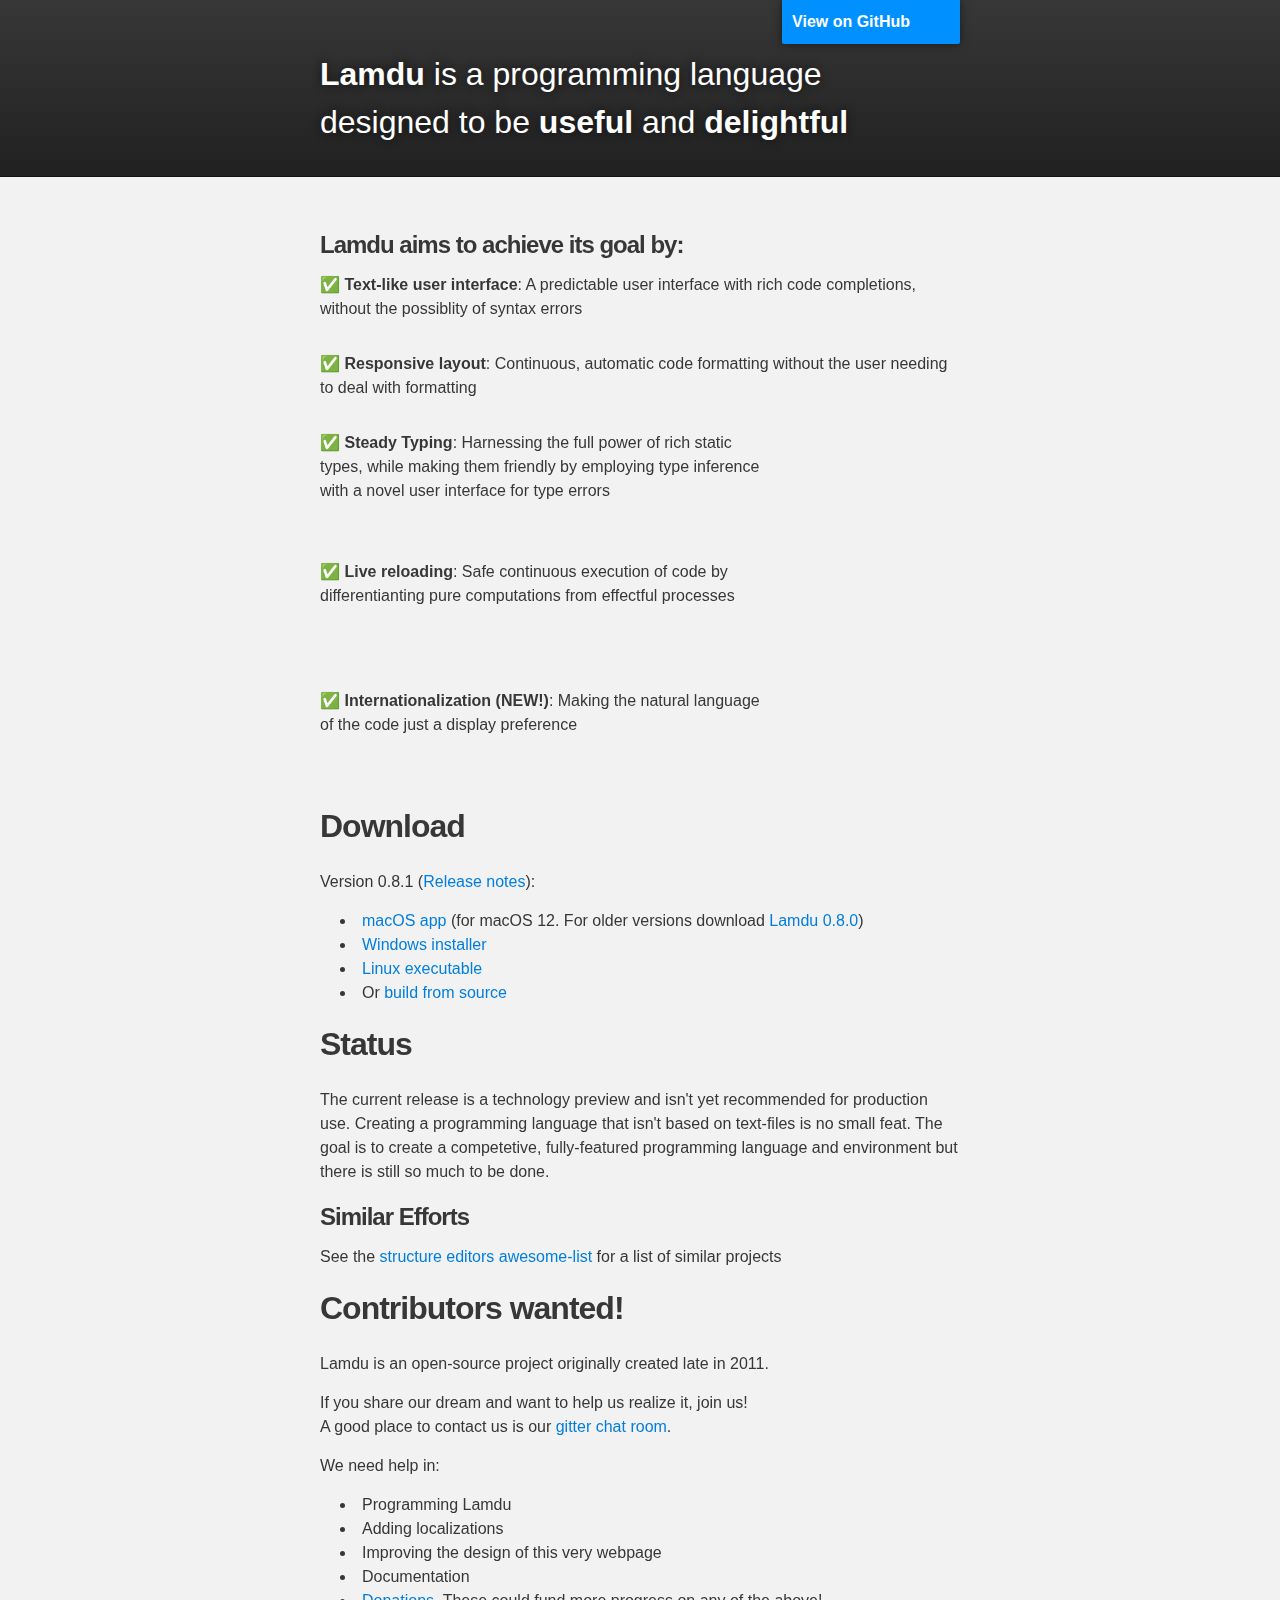
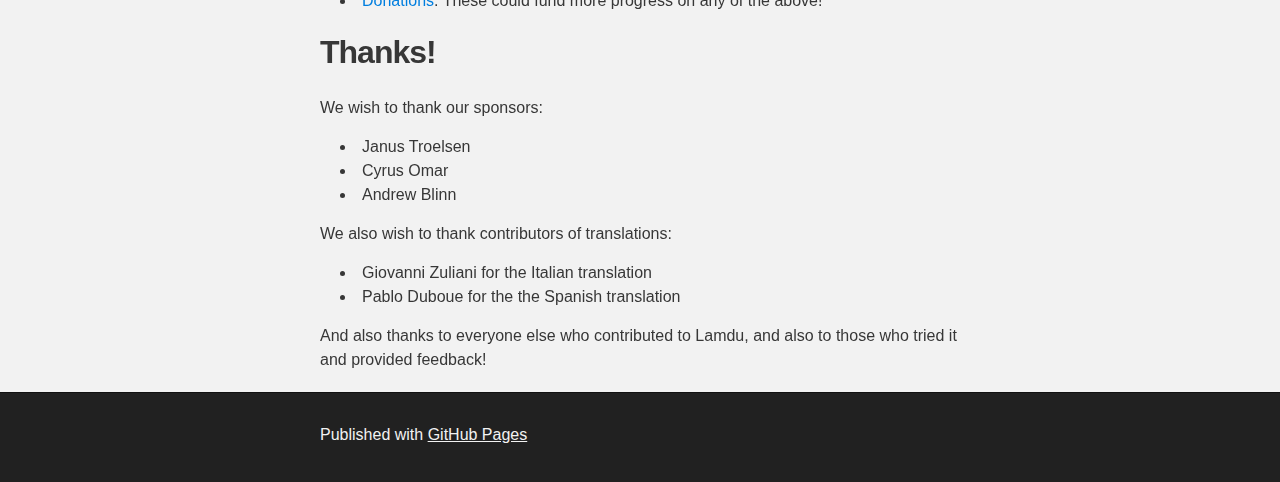
==== commit 1851c8cf: "Thanks to sponsors and contributors" ====
--- a/index.html
+++ b/index.html
@@ -82,15 +82,17 @@
           The goal is to create a competetive, fully-featured programming language and environment but there is still so much to be done.
         </p>
 
-        <h2><a name="similar-efforts" class="anchor" href="#similar-efforts"><span class="octicon octicon-link"></span></a>Similar Efforts</h2>
-        <p>See the <a href="https://github.com/yairchu/awesome-structure-editors/blob/main/README.md">structure editors awesome-list</a> for a list of similar projects
+        <h3><a name="similar-efforts" class="anchor" href="#similar-efforts"><span class="octicon octicon-link"></span></a>Similar Efforts</h3>
+        <p>See the <a href="https://github.com/yairchu/awesome-structure-editors/blob/main/README.md">structure editors awesome-list</a> for a list of similar projects</p>
 
         <h2>Contributors wanted!</h2>
         <p>
           Lamdu is an open-source project originally created late in 2011.
+        </p>
         <p>
           If you share our dream and want to help us realize it, join us!<br>
           A good place to contact us is our <a href="https://gitter.im/lamdu/lamdu">gitter chat room</a>.
+        </p>
         <p>
           We need help in:
           <ul>
@@ -100,6 +102,25 @@
             <li> Documentation </li>
             <li> <a href="https://github.com/sponsors/lamdu">Donations</a>. These could fund more progress on any of the above! </li>
           </ul>
+        </p>
+
+        <h2>Thanks!</h2>
+        <p>
+          We wish to thank our sponsors:
+          <ul>
+            <li> Janus Troelsen </li>
+            <li> Cyrus Omar </li>
+            <li> Andrew Blinn </li>
+          </ul>
+        </p>
+        <p>
+          We also wish to thank contributors of translations:
+          <ul>
+            <li> Giovanni Zuliani for the Italian translation </li>
+            <li> Pablo Duboue for the the Spanish translation </li>
+          </ul>
+        </p>
+        And also thanks to everyone else who contributed to Lamdu, and also to those who tried it and provided feedback!
     </div>
 
     <!-- FOOTER  -->
